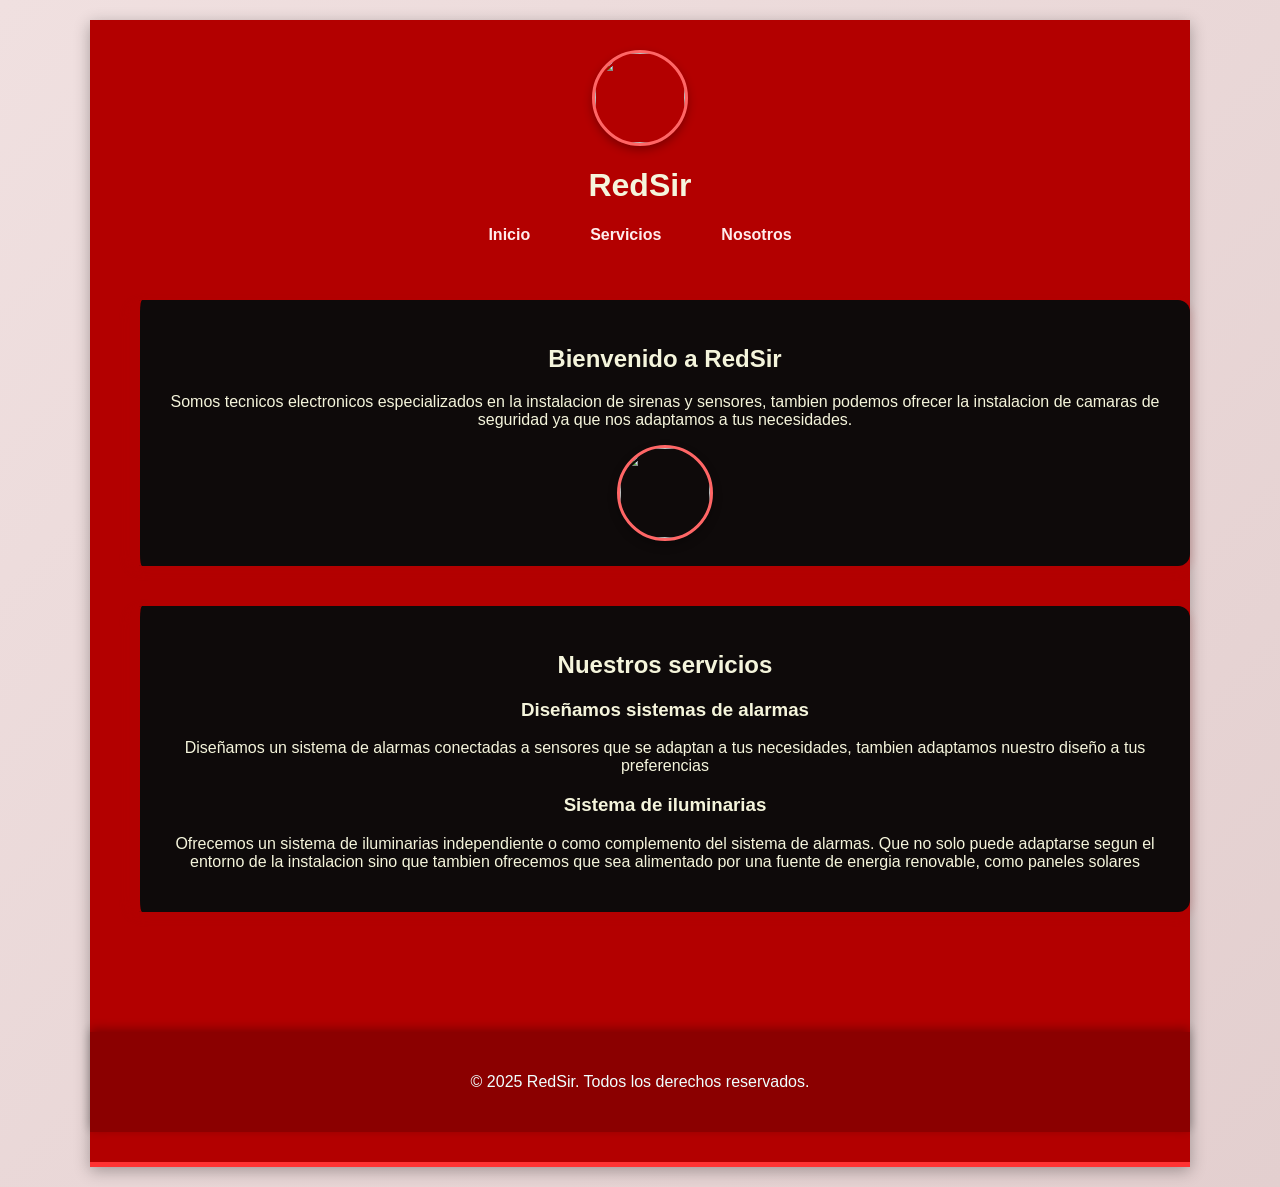
==== index.html @ f3f37796 "Update and rename RedSir.html to index.html" ====
<!DOCTYPE html>
<html> 
    <head> 
        <title>RedSir Empresa</title>
    <meta charset="UTF-8">
    <meta name="viewport"
    content="width=device-width, initial-scale=1,0">
    <link rel="stylesheet" href="Editado.css">
    <header> 
        <img src="/RedSir.jpg"
        class="logo"
    </header>
    </head>
    <body>
        <h1>RedSir</h1>
        <nav>
            <ul> 
                <li> <a href="#"> Inicio</a> </li>
                <li> <a href="inicio.html"> Servicios</a> </li>
                <li> <a href="nosotros.html"> Nosotros</a></li>
            </ul>
        </nav>
        
        <main> 
            <section class="Bienvenida">
                <h2>Bienvenido a RedSir</h2>
                <p>
            Somos tecnicos electronicos especializados en la instalacion de sirenas y sensores, tambien podemos ofrecer la instalacion de camaras de seguridad ya que nos adaptamos a tus necesidades.
        </p>
        <img src="/RedSir.jpg"
        class="imagen destacada">
         </section>
         <section class="Servicios">
            <h2> Nuestros servicios</h2>
            <div class="Sistemas">
                <article class="Sistemas">
                    <h3> Diseñamos sistemas de alarmas</h3>
                    <p> Diseñamos un sistema de alarmas conectadas a sensores que se adaptan a tus necesidades, tambien adaptamos nuestro diseño a tus preferencias</p>
                </article>
                <article class="Sistemas"> 
                    <h3> Sistema de iluminarias</h3>
                    <p> Ofrecemos un sistema de iluminarias independiente o como complemento del sistema de alarmas.
                        Que no solo puede adaptarse segun el entorno de la instalacion sino que tambien ofrecemos que sea alimentado por una fuente de energia renovable, como paneles solares
                    </p>
                </article>
            </div>
         </section>
        </main>
        <footer> 
            <p> &copy; 2025 RedSir. Todos los derechos reservados.</p>
        </footer>
    </body>
</html>
---- Editado.css ----
body {
    margin: 0;
    font-family: 'Segoe UI', sans-serif;
    background: linear-gradient(135deg, #f0e0e0, #e3cfcf); /* degradado sutil */
    color: #2b0000;
    padding: 20px 0;
    text-align: center;
    display: flex;
    flex-direction: column;
    align-items: center;
    justify-content: flex-start;
    transition: background 0.5s ease;
}

/* ---------- ENCABEZADO ---------- */
header {
    background-color: #b30000;
    color: beige;
    padding: 30px 0;
    text-align: center;
    box-shadow: 0 4px 15px rgba(0, 0, 0, 0.3);
    border-bottom: 5px solid #ff3333;
    position: sticky;
    top: 0;
    z-index: 100;
}

header img {
    width: 90px;
    height: 90px;
    border-radius: 50%;
    border: 3px solid #ff6666;
    box-shadow: 0 4px 10px rgba(0,0,0,0.3);
    transition: transform 0.3s ease, box-shadow 0.3s ease;
}

header img:hover {
    transform: scale(1.1) rotate(-3deg);
    box-shadow: 0 8px 20px rgba(179,0,0,0.5);
}

/* ---------- NAVEGACIÓN ---------- */
nav ul {
    list-style: none;
    padding: 0;
    margin-top: 15px;
    display: flex;
    justify-content: center;
    gap: 30px;
}

nav a {
    color: #ffecec;
    text-decoration: none;
    font-weight: bold;
    padding: 8px 15px;
    border-radius: 5px;
    transition: background 0.3s, color 0.3s, transform 0.2s;
}

nav a:hover {
    color: #fff;
    background-color: rgba(255, 0, 0, 0.5);
    transform: scale(1.1);
}

/* ---------- SECCIONES ---------- */
main {
    padding: 40px 20px;
    width: 100%;
}

section {
    max-width: 1000px;
    margin: 0 auto 40px auto;
    background-color: #0e0a0a;
    border-left: 10px solid #b30000;
    padding: 25px;
    border-radius: 12px;
    box-shadow: 0 4px 12px rgba(179,0,0,0.2);
    transition: transform 0.3s ease, box-shadow 0.3s ease;
}

section:hover {
    transform: translateY(-5px);
    box-shadow: 0 10px 25px rgba(179,0,0,0.3);
}

/* ---------- BIENVENIDA ---------- */
.bienvenida {
    color: #8b0000;
    text-align: center;
    margin-bottom: 50px;
    animation: fadeIn 1s ease forwards;
}

.bienvenida img {
    width: 100%;
    max-width: 600px;
    height: 180px;
    object-fit: cover;
    border-radius: 12px;
    box-shadow: 0 4px 12px rgba(0,0,0,0.3);
    margin-bottom: 20px;
}

/* ---------- SERVICIOS Y SISTEMAS ---------- */
.servicios {
    color: #660b0b;
    max-width: 1000px;
    margin: auto;
}

.sistemas {
    color: #4e0505cb;
    display: flex;
    flex-wrap: wrap;
    gap: 20px;
    justify-content: center;
}

.sistemas {
    background-color: beige;
    border: 1px solid #ffcccc;
    border-radius: 12px;
    padding: 20px;
    width: 250px;
    box-shadow: 0 3px 8px rgba(179,0,18,0.15);
    transition: transform 0.3s ease, box-shadow 0.3s ease, background 0.3s ease;
}

.sistemas:hover {
    transform: translateY(-8px) scale(1.03);
    box-shadow: 0 10px 20px rgba(179,0,0,0.35);
    background-color: #fff0f0;
}

.sistemas h3 {
    color: #a80000;
    margin-bottom: 12px;
}

.sistemas img,
.imagen-destacada {
    width: 100%;
    height: auto;
    border-radius: 10px;
    margin-bottom: 10px;
    object-fit: cover;
    transition: transform 0.3s ease, box-shadow 0.3s ease;
}

.sistemas img:hover,
.imagen-destacada:hover {
    transform: scale(1.05);
    box-shadow: 0 6px 15px rgba(179,0,0,0.4);
}

/* ---------- PIE DE PÁGINA ---------- */
footer {
    background-color: #8b0000;
    color: azure;
    text-align: center;
    padding: 25px 0;
    margin-top: 40px;
    position: relative;
    width: 100%;
    box-shadow: 0 -3px 10px rgba(0,0,0,0.3);
}

/* ---------- ANIMACIONES ---------- */
@keyframes fadeIn {
    from { opacity: 0; transform: translateY(20px); }
    to { opacity: 1; transform: translateY(0); }
}

/* ---------- DETALLES GENERALES ---------- */
a {
    transition: color 0.3s, background 0.3s, transform 0.2s;
}

img {
    max-width: 100%;
    display: block;
    margin: auto;
}

/* ---------- RESPONSIVE ---------- */
@media (max-width: 768px) {
    nav ul {
        flex-direction: column;
        gap: 15px;
    }

    .sistemas {
        width: 90%;
    }

    .bienvenida img {
        height: 150px;
    }
}
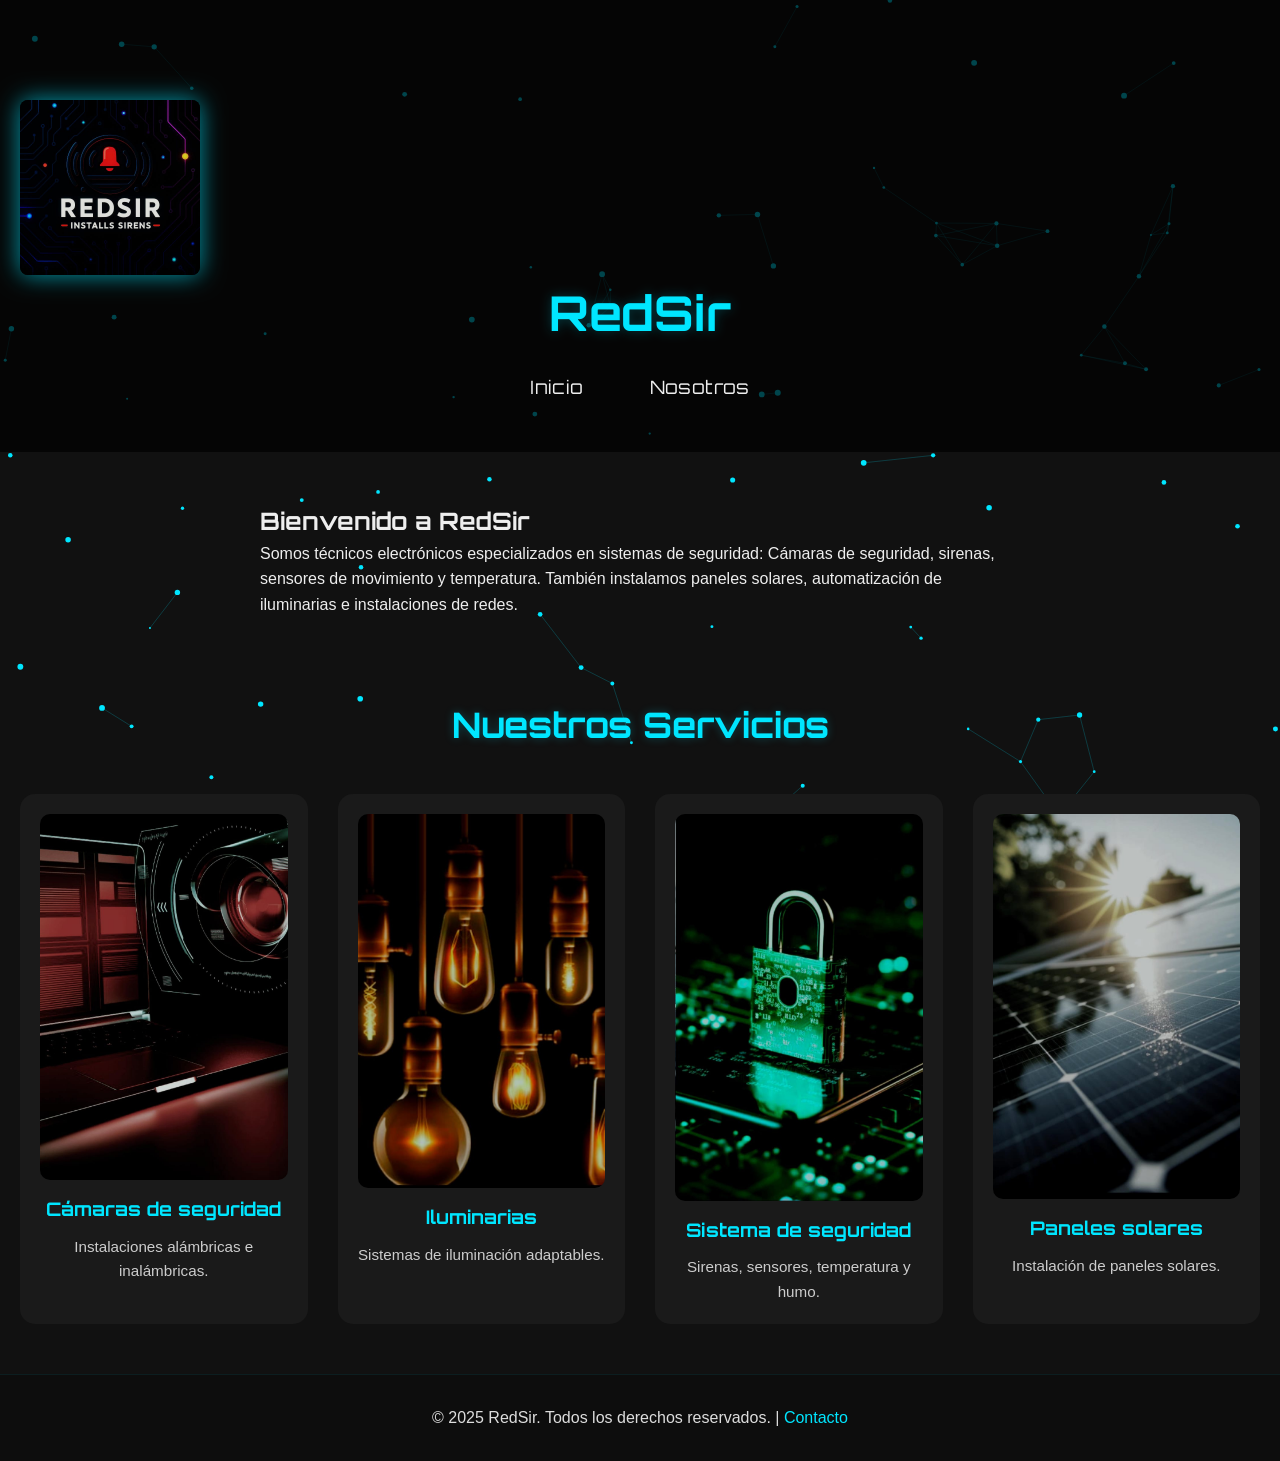
==== commit 7f33b1bc: "Add files via upload" ====
--- a/index.html
+++ b/index.html
@@ -1,53 +1,244 @@
 <!DOCTYPE html>
-<html> 
-    <head> 
-        <title>RedSir Empresa</title>
-    <meta charset="UTF-8">
-    <meta name="viewport"
-    content="width=device-width, initial-scale=1,0">
-    <link rel="stylesheet" href="Editado.css">
-    <header> 
-        <img src="/RedSir.jpg"
-        class="logo"
-    </header>
-    </head>
-    <body>
-        <h1>RedSir</h1>
-        <nav>
-            <ul> 
-                <li> <a href="#"> Inicio</a> </li>
-                <li> <a href="inicio.html"> Servicios</a> </li>
-                <li> <a href="nosotros.html"> Nosotros</a></li>
-            </ul>
-        </nav>
-        
-        <main> 
-            <section class="Bienvenida">
-                <h2>Bienvenido a RedSir</h2>
-                <p>
-            Somos tecnicos electronicos especializados en la instalacion de sirenas y sensores, tambien podemos ofrecer la instalacion de camaras de seguridad ya que nos adaptamos a tus necesidades.
-        </p>
-        <img src="/RedSir.jpg"
-        class="imagen destacada">
-         </section>
-         <section class="Servicios">
-            <h2> Nuestros servicios</h2>
-            <div class="Sistemas">
-                <article class="Sistemas">
-                    <h3> Diseñamos sistemas de alarmas</h3>
-                    <p> Diseñamos un sistema de alarmas conectadas a sensores que se adaptan a tus necesidades, tambien adaptamos nuestro diseño a tus preferencias</p>
-                </article>
-                <article class="Sistemas"> 
-                    <h3> Sistema de iluminarias</h3>
-                    <p> Ofrecemos un sistema de iluminarias independiente o como complemento del sistema de alarmas.
-                        Que no solo puede adaptarse segun el entorno de la instalacion sino que tambien ofrecemos que sea alimentado por una fuente de energia renovable, como paneles solares
-                    </p>
-                </article>
-            </div>
-         </section>
-        </main>
-        <footer> 
-            <p> &copy; 2025 RedSir. Todos los derechos reservados.</p>
-        </footer>
-    </body>
+<html lang="es">
+<head>
+<meta charset="UTF-8">
+<meta name="viewport" content="width=device-width, initial-scale=1.0">
+<title>RedSir Empresa</title>
+<link rel="icon" href="favicon.png" type="image/png">
+
+<!-- ORBITRON PARA TÍTULOS Y MENÚ -->
+<link href="https://fonts.googleapis.com/css2?family=Orbitron:wght@400;700&display=swap" rel="stylesheet">
+
+<style>
+/* RESET Y BASES */
+* {margin:0; padding:0; box-sizing:border-box; font-family:'Arial', sans-serif;}
+body {background-color:#111; color:#eee; line-height:1.6; overflow-x:hidden; position:relative;}
+a {text-decoration:none; color:inherit; transition:all 0.25s ease;}
+img {max-width:100%; display:block; border-radius:10px; transition: transform 0.45s ease, box-shadow 0.45s ease;}
+h1, h2, h3{font-weight:700; font-family:'Orbitron', sans-serif;} /* TITULOS = ORBITRON */
+
+/* HEADER */
+header.portada{
+ position: relative; text-align:center;
+ background:linear-gradient(rgba(0,0,0,0.7), rgba(0,0,0,0.7)), url('portada.jpg') center/cover no-repeat;
+ padding:100px 20px 50px 20px;
+ overflow:hidden; z-index:1;
+}
+
+header.portada .logo{
+ width:180px;
+ border-radius:8px;
+ box-shadow:0 0 25px #00e6ffaa;
+ animation:flotar 3s ease-in-out infinite alternate;
+}
+
+@keyframes flotar {
+ from { transform:translateY(0); }
+ to { transform:translateY(-8px); }
+}
+
+header.portada h1{
+ font-size:3rem; color:#00e6ff; margin-bottom:20px; text-shadow:0 0 12px #00e6ff44;
+}
+
+/* MENÚ: misma tipografía que títulos, hover más suave */
+nav ul {display:flex; justify-content:center; gap:30px; list-style:none; flex-wrap:wrap;}
+nav li {font-size:1.15rem;}
+nav li a {
+  padding:10px 18px;
+  border-radius:6px;
+  font-family:'Orbitron', sans-serif; /* MENÚ = ORBITRON */
+  letter-spacing: 0.4px;
+  transition: background-color 200ms ease, color 200ms ease, box-shadow 200ms ease;
+}
+/* iluminación más suave y menos intrusiva */
+nav li a:hover, nav li a:focus {
+  background-color: rgba(0,230,255,0.06); /* muy sutil */
+  color: #00e6ff;
+  box-shadow: 0 0 8px rgba(0,230,255,0.10);
+  outline: none;
+}
+
+/* MAIN */
+main{padding:50px 20px; position:relative; z-index:1;}
+
+section.bienvenida{display:flex; flex-wrap:wrap; gap:40px; align-items:center; justify-content:center; margin-bottom:80px;}
+section.bienvenida .texto{flex:1 1 400px; max-width:760px;}
+/* QUITÉ la .imagen flotante: no está en el HTML ahora */
+
+section.servicios h2{text-align:center; margin-bottom:40px; color:#00e6ff; font-size:2.2rem; text-shadow:0 0 10px #00e6ff44;}
+
+.sistemas{display:grid; grid-template-columns:repeat(auto-fit,minmax(250px,1fr)); gap:30px;}
+
+.sistema{
+ background-color:#1a1a1a; padding:20px; border-radius:15px; text-align:center;
+ transition:transform 0.25s ease, box-shadow 0.25s ease, color 0.25s ease;
+ cursor:pointer; display:block;
+}
+
+.sistema:hover, .sistema:focus{
+ transform: translateY(-8px);
+ box-shadow:0 10px 24px rgba(0,230,255,0.12);
+ color:#00e6ff;
+}
+
+.sistema h3{margin:15px 0 10px 0; color:#00e6ff; transition:text-shadow 0.35s ease;}
+.sistema:hover h3{text-shadow:0 0 14px #00e6ff66;}
+.sistema p{font-size:0.95rem; color:#ccc;}
+
+/* FOOTER */
+footer{text-align:center; padding:30px 20px; background-color:#0d0d0d; border-top:1px solid rgba(0,230,255,0.08); color:#ddd; position:relative; z-index:1;}
+footer a{color:#00e6ff;}
+
+/* ANIMACIONES (mantengo las tuyas) */
+.fade-in, .slide-up, .zoom-in{opacity:0; transform:translateY(20px); transition: all 1s ease;}
+.zoom-in{transform: scale(0.9);}
+.visible{opacity:1; transform: translateY(0) scale(1);}
+
+/* RESPONSIVE: mejoras para móvil (touch target, texto, paddings) */
+@media(max-width:1024px){
+  header.portada h1{font-size:2.6rem;}
+  nav li {font-size:1.05rem;}
+  nav li a {padding:10px 14px;}
+}
+@media(max-width:768px){
+ header.portada{padding:80px 12px 40px 12px;}
+ header.portada h1{font-size:2.2rem;}
+ section.bienvenida{flex-direction:column; gap:20px;}
+ nav ul{gap:16px;}
+}
+@media(max-width:480px){
+ header.portada h1{font-size:1.8rem;}
+ nav li a{font-size:0.95rem; padding:12px 10px;}
+ .sistema h3{font-size:1.05rem;}
+ .sistema p{font-size:0.9rem;}
+}
+
+/* CANVAS */
+#circuitCanvas{
+ position:fixed; top:0; left:0; width:100%; height:100%;
+ z-index:0; pointer-events:none;
+}
+</style>
+</head>
+
+<body>
+<canvas id="circuitCanvas"></canvas>
+
+<header class="portada fade-in">
+ <img src="empresa.jpg" alt="Logo RedSir" class="logo zoom-in">
+ <h1 class="slide-up">RedSir</h1>
+
+ <!-- MENÚ: enlaces corregidos a index.html y nosotros.html -->
+ <nav aria-label="Menú principal">
+     <ul>
+         <li><a href="index.html" class="fade-in">Inicio</a></li>
+         <li><a href="nosotros.html" class="fade-in">Nosotros</a></li>
+     </ul>
+ </nav>
+</header>
+
+<main>
+ <section class="bienvenida">
+     <div class="texto slide-up">
+         <h2>Bienvenido a RedSir</h2>
+         <p>Somos técnicos electrónicos especializados en sistemas de seguridad: Cámaras de seguridad, sirenas, sensores de movimiento y temperatura. También instalamos paneles solares, automatización de iluminarias e instalaciones de redes.</p>
+     </div>
+     <!-- IMAGEN FLOTANTE QUITADA intencionalmente -->
+ </section>
+
+ <section class="servicios fade-in">
+     <h2 class="slide-up">Nuestros Servicios</h2>
+
+     <div class="sistemas">
+         <a href="camaras.html" class="sistema fade-in">
+             <img src="camarasdeseguridad.jpg" alt="Cámaras de seguridad">
+             <h3>Cámaras de seguridad</h3>
+             <p>Instalaciones alámbricas e inalámbricas.</p>
+         </a>
+
+         <a href="iluminarias.html" class="sistema fade-in">
+             <img src="lucesiluminarias.jpg" alt="Iluminarias">
+             <h3>Iluminarias</h3>
+             <p>Sistemas de iluminación adaptables.</p>
+         </a>
+
+         <a href="seguridad.html" class="sistema fade-in">
+             <img src="candadodeseguridad.jpg" alt="Sistema de seguridad">
+             <h3>Sistema de seguridad</h3>
+             <p>Sirenas, sensores, temperatura y humo.</p>
+         </a>
+
+         <a href="paneles.html" class="sistema fade-in">
+             <img src="panelsolar.jpg" alt="Paneles solares">
+             <h3>Paneles solares</h3>
+             <p>Instalación de paneles solares.</p>
+         </a>
+     </div>
+ </section>
+</main>
+
+<footer class="slide-up">
+ <p>&copy; 2025 RedSir. Todos los derechos reservados. | <a href="mailto:Redsir.enpresa@gmail.com">Contacto</a></p>
+</footer>
+
+<script>
+// Animaciones scroll
+const animados = document.querySelectorAll('.fade-in, .slide-up, .zoom-in');
+const mostrarAnimacion = (entrada) => {
+ entrada.forEach(e => { if(e.isIntersecting) e.target.classList.add('visible'); });
+};
+const observer = new IntersectionObserver(mostrarAnimacion, {threshold:0.2});
+animados.forEach(el => observer.observe(el));
+
+// Partículas (iguales a las tuyas)
+const canvas = document.getElementById('circuitCanvas');
+const ctx = canvas.getContext('2d');
+let w = canvas.width = window.innerWidth;
+let h = canvas.height = window.innerHeight;
+window.addEventListener('resize', ()=>{ w = canvas.width = window.innerWidth; h = canvas.height = window.innerHeight; });
+
+const particles = [];
+const numParticles = 90;
+for(let i=0;i<numParticles;i++){
+ particles.push({ x:Math.random()*w, y:Math.random()*h, vx:(Math.random()-0.5)*0.5, vy:(Math.random()-0.5)*0.5, size: Math.random()*2+1 });
+}
+
+function draw(){
+ ctx.clearRect(0,0,w,h);
+ ctx.strokeStyle = '#00e6ff33';
+ ctx.fillStyle = '#00e6ff';
+
+ particles.forEach(p=>{
+     p.x += p.vx; p.y += p.vy;
+     if(p.x> w) p.x=0;
+     if(p.x<0) p.x=w;
+     if(p.y>h) p.y=0;
+     if(p.y<0) p.y=h;
+
+     ctx.beginPath();
+     ctx.arc(p.x,p.y,p.size,0,Math.PI*2);
+     ctx.fill();
+ });
+
+ for(let i=0;i<particles.length;i++){
+     for(let j=i+1;j<particles.length;j++){
+         const dx = particles[i].x - particles[j].x;
+         const dy = particles[i].y - particles[j].y;
+         const dist = Math.sqrt(dx*dx + dy*dy);
+         if(dist<70){
+             ctx.beginPath();
+             ctx.moveTo(particles[i].x,particles[i].y);
+             ctx.lineTo(particles[j].x,particles[j].y);
+             ctx.stroke();
+         }
+     }
+ }
+ requestAnimationFrame(draw);
+}
+draw();
+</script>
+
+</body>
 </html>
+
